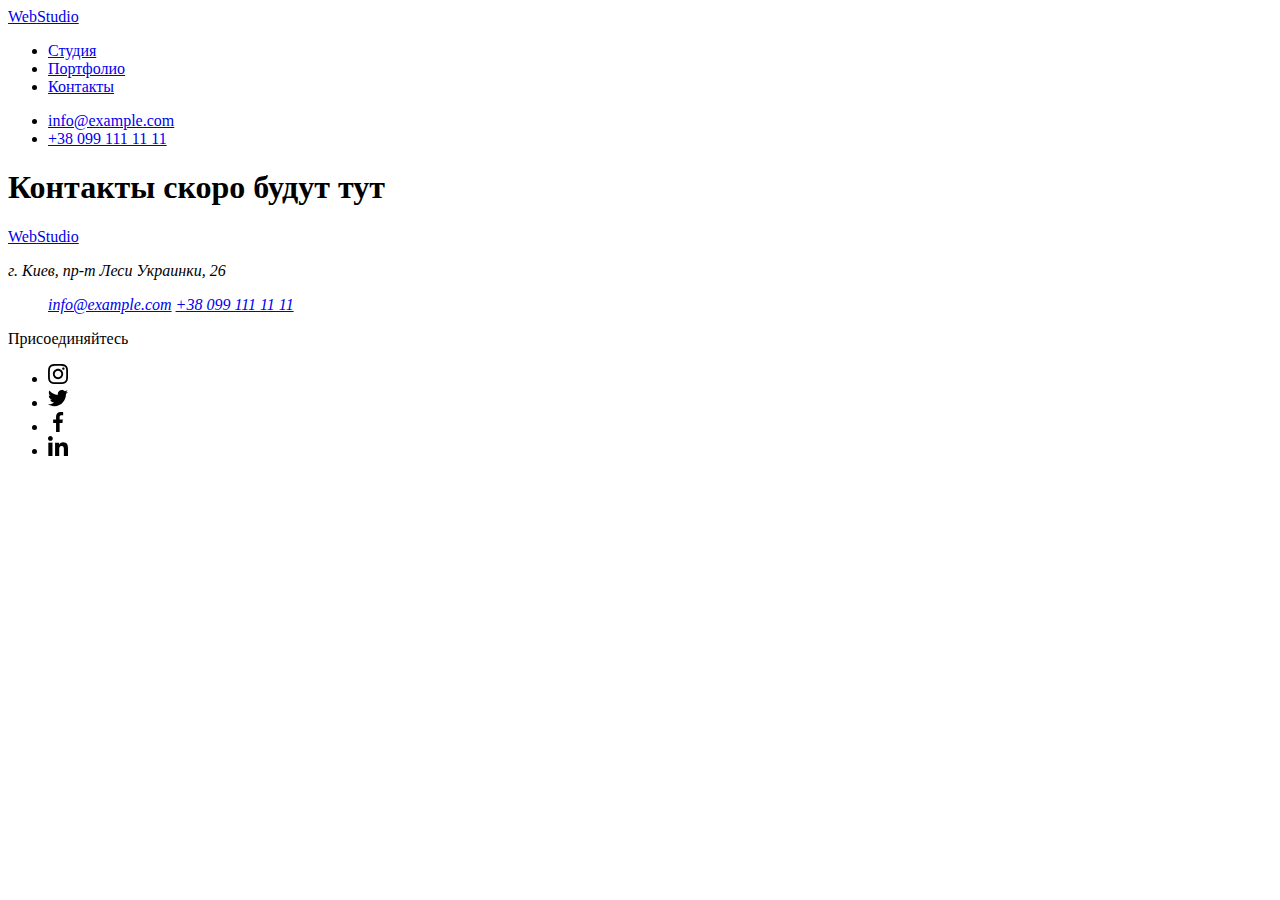
==== contacts.html @ 8c0cb366 "modal" ====
<!DOCTYPE html>
<html lang="ru">

<head>
    <meta charset="UTF-8">
    <title>WebStudio</title>
    <link rel="preconnect" href="https://fonts.googleapis.com">
    <link rel="preconnect" href="https://fonts.gstatic.com" crossorigin>
    <link
        href="https://fonts.googleapis.com/css2?family=Raleway:wght@700&family=Roboto:wght@400;500;700;900&display=swap"
        rel="stylesheet">
    <link rel="stylesheet" href="https://cdnjs.cloudflare.com/ajax/libs/modern-normalize/1.1.0/modern-normalize.min.css"
        integrity="sha512-wpPYUAdjBVSE4KJnH1VR1HeZfpl1ub8YT/NKx4PuQ5NmX2tKuGu6U/JRp5y+Y8XG2tV+wKQpNHVUX03MfMFn9Q=="
        crossorigin="anonymous" referrerpolicy="no-referrer" />
    <link rel="stylesheet" href="./css/styles.css">
</head>

<body>
    <header class="page-header">
        <nav class="nav container">
            <a class="logo" href="/"><span>Web</span>Studio</a>

            <ul class="site-nav">
                <li class="item"><a class="link hidden" href="./index.html">Студия</a></li>
                <li class="item"><a class="link hidden" href="./portfolio.html">Портфолио</a></li>
                <li class="item"><a class="link current" href="./contacts.html">Контакты</a></li>
            </ul>

            <ul class="auth-nav">
                <li class="item"><a class="link" href="mailto:info@example.com">info@example.com</a></li>
                <li class="item"><a class="link" href="tel:+380991111111">+38 099 111 11 11</a></li>
            </ul>
        </nav>
    </header>

    <main>
        <section class="section">
            <div class="container">
                <h1>Контакты скоро будут тут</h1>
            </div>
        </section>
    </main>

    <footer class="footer">
        <div class="container">
            <div class="footer-content">

                <div class="address-container">
                    <a class="logo" href="/"><span>Web</span>Studio</a>
                    <address class="footer-contacts">
                        <p>г. Киев, пр-т Леси Украинки, 26</p>
                        <ul>
                            <a class="link" href="mailto:info@example.com">info@example.com</a>
                            <a class="link" href="tel:+380991111111">+38 099 111 11 11</a>
                        </ul>
                    </address>
                </div>

                <div class="wellcome-container">
                    <p class="wellcome-title">
                        Присоединяйтесь
                    </p>
                    <ul class="social-list">
                        <li class="social-list-item">
                            <a class="social-link" href="">
                                <svg class="social-icon" width="20" height="20">
                                    <use href="./images/sprite.svg#instagram"></use>
                                </svg>
                            </a>
                        </li>
                        <li class="social-list-item">
                            <a class="social-link" href="">
                                <svg class="social-icon" width="20" height="20">
                                    <use href="./images/sprite.svg#twitter"></use>
                                </svg>
                            </a>
                        </li>
                        <li class="social-list-item">
                            <a class="social-link" href="">
                                <svg class="social-icon" width="20" height="20">
                                    <use href="./images/sprite.svg#facebook"></use>
                                </svg>
                            </a>
                        </li>
                        <li class="social-list-item">
                            <a class="social-link" href="">
                                <svg class="social-icon" width="20" height="20">
                                    <use href="./images/sprite.svg#linkedin"></use>
                                </svg>
                            </a>
                        </li>
                    </ul>
                </div>
            </div>
        </div>
    </footer>

    <script src="./js/modal.js"></script>
</body>

</html>
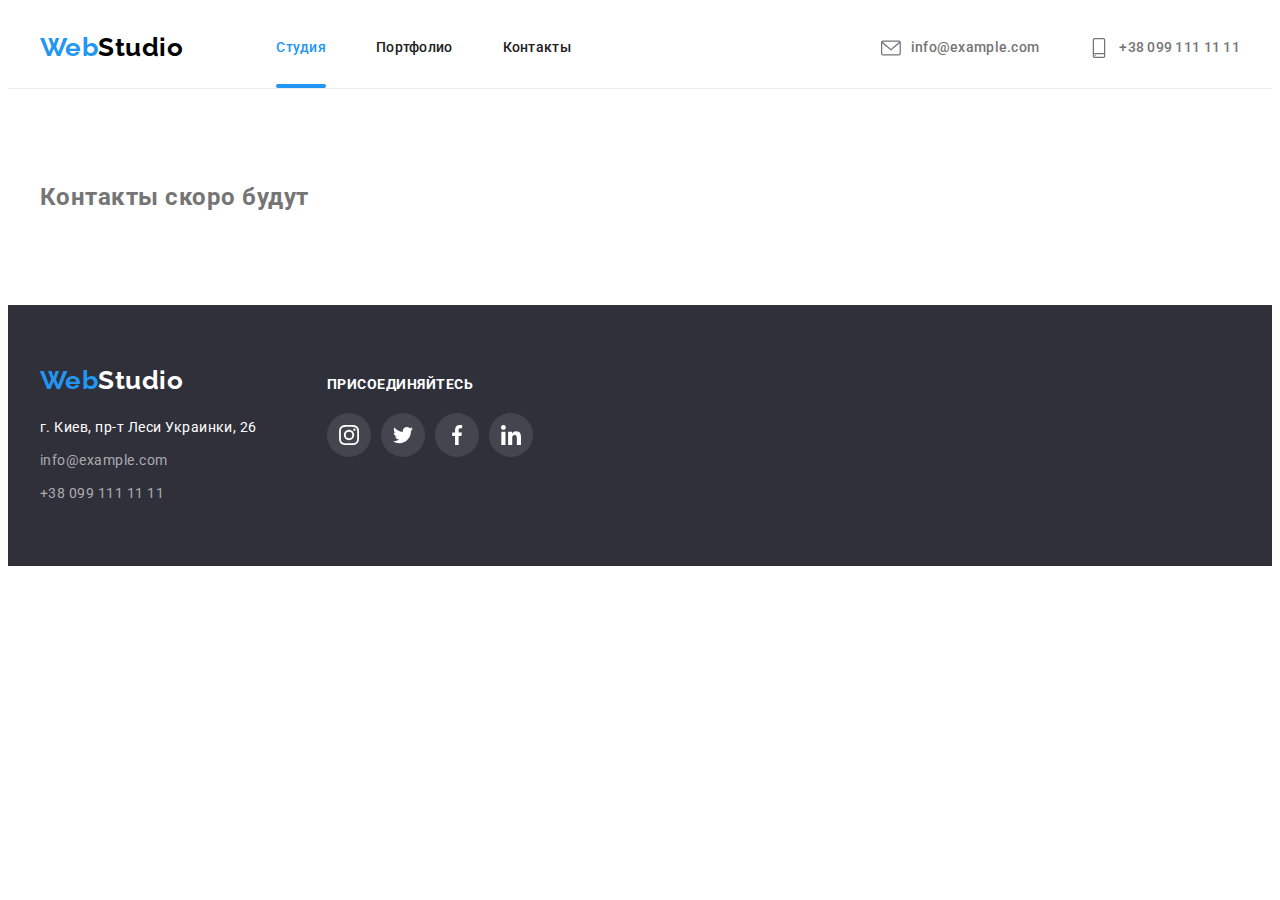
==== commit 2e6e6b64: "add modal" ====
--- a/contacts.html
+++ b/contacts.html
@@ -20,16 +20,37 @@
     <header class="page-header">
         <nav class="nav container">
             <a class="logo" href="/"><span>Web</span>Studio</a>
-
+    
             <ul class="site-nav">
-                <li class="item"><a class="link hidden" href="./index.html">Студия</a></li>
-                <li class="item"><a class="link hidden" href="./portfolio.html">Портфолио</a></li>
-                <li class="item"><a class="link current" href="./contacts.html">Контакты</a></li>
+                <li class="item">
+                    <a class="link current" href="./index.html">Студия</a>
+                </li>
+                <li class="item">
+                    <a class="link hidden" href="./portfolio.html">Портфолио</a>
+                </li>
+                <li class="item">
+                    <a class="link hidden" href="./contacts.html">Контакты</a>
+                </li>
             </ul>
-
+    
             <ul class="auth-nav">
-                <li class="item"><a class="link" href="mailto:info@example.com">info@example.com</a></li>
-                <li class="item"><a class="link" href="tel:+380991111111">+38 099 111 11 11</a></li>
+                <li class="item">
+                    <a class="link" href="mailto:info@example.com">
+                        <svg class="contact-icon" aria-label="envelope" width="20" height="20">
+                            <use href="./images/sprite.svg#envelope"></use>
+                        </svg>
+                        <p>info@example.com</p>
+                    </a>
+                </li>
+    
+                <li class="item">
+                    <a class="link" href="tel:+380991111111">
+                        <svg class="contact-icon" aria-label="envelope" width="20" height="20">
+                            <use href="./images/sprite.svg#smartphone"></use>
+                        </svg>
+                        <p>+38 099 111 11 11</p>
+                    </a>
+                </li>
             </ul>
         </nav>
     </header>
@@ -37,7 +58,7 @@
     <main>
         <section class="section">
             <div class="container">
-                <h1>Контакты скоро будут тут</h1>
+                <h2>Контакты скоро будут</h2>
             </div>
         </section>
     </main>
--- a/css/styles.css
+++ b/css/styles.css
@@ -0,0 +1,621 @@
+:root {
+  --primary-text-color: #757575; /* цвет абзацев #757575 */
+  --title-text-color: #212121; /* цвет заголовков #212121 */
+  --accent-color: #2196f3; /* цвет акцента #2196F3 */
+  --primary-white-color: #ffffff; /* цвет фона, текста на темном фоне #FFFFFF 100%*/
+  --logo-color: #000000;
+  --footer-contacts-color: rgb(255, 255, 255, 0.6); /* цвет текста на темном фоне #FFFFFF 60%*/
+  --third-bg-color: #f5f4fa;
+  --secondary-bg-color: #2f303a;
+  --icon-color: #afb1b8;
+  --card-set-gap: 30px;
+}
+
+body {
+  background-color: var(--primary-white-color);
+  color: var(--primary-text-color);
+  font-family: Roboto, sans-serif;
+  letter-spacing: 0.03em;
+}
+
+ul {
+  list-style: none;
+}
+
+a {
+  text-decoration: none;
+}
+
+p {
+  font-size: 14px;
+  line-height: 1.71;
+}
+
+button {
+  border: none;
+  /* border: 1px solid transparent;??????? */
+  border-radius: 4px;
+  padding: 0;
+}
+
+h1,
+h2,
+h3,
+ul,
+p {
+  padding: 0;
+  margin: 0;
+}
+
+/* header */
+.page-header {
+  border-bottom: 1px solid #ececec;
+}
+
+/* container */
+.container {
+  width: 1200px;
+  margin-left: auto;
+  margin-right: auto;
+  padding-left: 15px;
+  padding-right: 15px;
+}
+
+/* logo */
+.logo {
+  display: flex;
+  align-items: center;
+  color: var(--logo-color);
+  font-family: Raleway, sans-serif;
+  font-weight: 700;
+  font-size: 26px;
+  line-height: 1.2;
+}
+
+.logo span {
+  color: var(--accent-color);
+}
+
+/* nav */
+.nav {
+  display: flex;
+  height: 80px;
+}
+
+/* site nav & auth nav*/
+.site-nav,
+.auth-nav {
+  font-weight: 500;
+  font-size: 14px;
+  line-height: 1.14;
+  letter-spacing: 0.02em;
+}
+
+.site-nav {
+  display: flex;
+  margin-left: 93px;
+}
+
+.site-nav .item {
+  display: flex;
+}
+
+.site-nav .item + .item,
+.auth-nav .item + .item {
+  margin-left: 50px;
+}
+
+.site-nav .link {
+  display: block;
+  padding-top: 32px;
+  padding-bottom: 32px;
+
+  color: var(--title-text-color);
+  transition-property: color;
+  transition-duration: 250ms;
+  transition-timing-function: cubic-bezier(0.4, 0, 0.2, 1);
+}
+
+.site-nav .link::after {
+  display: block;
+  align-items: center;
+  content: '';
+  height: 4px;
+  border-radius: 2px;
+  margin-top: 28px;
+
+  background-color: var(--accent-color);
+}
+
+.site-nav .link.hidden::after {
+  opacity: 0;
+}
+
+.site-nav .link:hover,
+.site-nav .link:focus {
+  color: var(--accent-color);
+}
+
+.site-nav .link.current {
+  color: var(--accent-color);
+}
+
+/* auth nav */
+.auth-nav {
+  display: flex;
+  margin-left: auto;
+}
+
+.auth-nav .item {
+  display: flex;
+}
+
+.contact-icon {
+  margin-right: 10px;
+  fill: var(--primary-text-color);
+  transition-property: fill;
+  transition-duration: 250ms;
+  transition-timing-function: cubic-bezier(0.4, 0, 0.2, 1);
+}
+
+.auth-nav .link {
+  display: flex;
+  align-items: center;
+  color: var(--primary-text-color);
+  transition-property: color;
+  transition-duration: 250ms;
+  transition-timing-function: cubic-bezier(0.4, 0, 0.2, 1);
+}
+
+.auth-nav .link:hover,
+.auth-nav .link:focus {
+  color: var(--accent-color);
+}
+
+.auth-nav .link:hover .contact-icon,
+.auth-nav .link:focus .contact-icon {
+  fill: var(--accent-color);
+}
+
+/* hero */
+.hero {
+  padding-top: 200px;
+  padding-bottom: 200px;
+  text-align: center;
+  background-image: linear-gradient(to right, rgba(47, 48, 58, 0.4), rgba(47, 48, 58, 0.4)),
+    url('../images/hero.jpg');
+  background-color: #c4c4c4;
+  background-size: cover;
+  background-position: center; /* позиция для фонового изображения */
+}
+
+.hero-title {
+  width: 696px;
+  margin-bottom: 30px;
+  margin-right: auto;
+  margin-left: auto;
+  color: var(--primary-white-color);
+  font-size: 44px;
+  font-weight: 900;
+  line-height: 1.36;
+  letter-spacing: 0.06em;
+  text-transform: uppercase;
+}
+
+.hero-button {
+  min-width: 200px;
+  padding: 10px 32px 10px 32px;
+  text-align: center;
+
+  background-color: var(--accent-color);
+  color: var(--primary-white-color);
+  font-family: inherit;
+  font-weight: 700;
+  font-size: 16px;
+  line-height: 1.9;
+  letter-spacing: 0.06em;
+  box-shadow: 0px 4px 4px rgba(0, 0, 0, 0.15);
+  cursor: pointer;
+}
+
+.hero-button:hover,
+.hero-button:focus {
+  background-color: var(--accent-color);
+}
+
+/* section */
+.section {
+  padding-top: 94px;
+  padding-bottom: 94px;
+}
+
+.title {
+  color: var(--title-text-color);
+}
+
+.section-title {
+  font-size: 36px;
+  line-height: 1.17;
+  text-align: center;
+  margin-bottom: 50px;
+}
+
+/* advantages */
+.advantages.section {
+  padding-bottom: 0;
+}
+
+.advantages-list {
+  display: flex;
+}
+
+.advantages-list .item + .item {
+  margin-left: 30px;
+}
+
+.advantages .section-title {
+  display: none;
+}
+
+.advantages-title {
+  font-size: 14px;
+  line-height: 1.14;
+  text-transform: uppercase;
+  margin-bottom: 10px;
+}
+
+.advantages .thumb {
+  display: flex;
+  justify-content: center;
+  align-items: center;
+  width: 270px;
+  height: 120px;
+  margin-bottom: var(--card-set-gap);
+  background-color: var(--third-bg-color);
+  border-radius: 4px;
+}
+
+.advantage-icon {
+  --main-color: var(--title-text-color);
+  --accent-color: var(var(--accent-color));
+}
+
+/* features */
+.features-list {
+  display: flex;
+}
+
+.features-list .item + .item {
+  margin-left: var(--card-set-gap);
+}
+
+.feature-image {
+  display: block;
+}
+
+.features-list .item {
+  position: relative;
+}
+
+.feature-text-container {
+  position: absolute;
+  bottom: 0;
+
+  display: flex;
+  justify-content: center;
+  align-items: center;
+  width: 370px;
+  height: 70px;
+
+  background: rgba(47, 48, 58, 0.8);
+}
+
+.feature-text {
+  font-weight: 700;
+  line-height: 1.14;
+  text-transform: uppercase;
+
+  color: var(--primary-white-color);
+}
+
+/* team */
+.team {
+  background-color: var(--third-bg-color);
+}
+
+.team-list {
+  display: flex;
+}
+
+.team-list .item + .item {
+  margin-left: var(--card-set-gap);
+}
+
+.team-list .item {
+  text-align: center;
+  background-color: var(--primary-white-color);
+  box-shadow: 0px 1px 3px rgba(0, 0, 0, 0.12), 0px 1px 1px rgba(0, 0, 0, 0.14),
+    0px 2px 1px rgba(0, 0, 0, 0.2);
+  border-radius: 0px 0px 4px 4px;
+}
+
+.team-image {
+  display: block;
+}
+
+.team-title {
+  font-weight: 500;
+  font-size: 16px;
+  line-height: 1.19;
+  margin-bottom: 10px;
+}
+
+.team-text {
+  font-weight: 400;
+  font-size: 16px;
+  line-height: 1.19;
+  margin-bottom: 16px;
+}
+
+.team-content {
+  padding: 30px 32px 30px 32px;
+}
+
+.social-list {
+  display: flex;
+  justify-content: center;
+}
+
+.social-link {
+  display: flex;
+  justify-content: center;
+  align-items: center;
+  width: 44px;
+  height: 44px;
+  border-radius: 50%;
+  transition-property: background-color;
+  transition-duration: 250ms;
+  transition-timing-function: cubic-bezier(0.4, 0, 0.2, 1);
+}
+
+.social-icon {
+  fill: var(--icon-color);
+}
+
+.social-link:hover,
+.social-link:focus {
+  background-color: var(--accent-color);
+}
+
+.social-link:hover .social-icon,
+.social-link:focus .social-icon {
+  fill: var(--primary-white-color);
+}
+
+.social-list-item + .social-list-item {
+  margin-left: 10px;
+}
+
+/* clients */
+.clients-list {
+  display: flex;
+}
+
+.clients-list .item {
+  display: flex;
+  justify-content: center;
+  width: 170px;
+  height: 92px;
+}
+
+.clients-list .item + .item {
+  margin-left: var(--card-set-gap);
+}
+
+.clients-link {
+  display: flex;
+  justify-content: center;
+  align-items: center;
+  width: 170px;
+  border: 1px solid var(--icon-color);
+  border-radius: 4px;
+  transition-property: border-color;
+  transition-duration: 250ms;
+  transition-timing-function: cubic-bezier(0.4, 0, 0.2, 1);
+}
+
+.clients-link:hover,
+.clients-link:focus {
+  border-color: var(--accent-color);
+}
+
+.clients-link:hover .client-icon,
+.clients-link:focus .client-icon {
+  fill: var(--accent-color);
+}
+
+.client-icon {
+  fill: var(--icon-color);
+  transition-property: fill;
+  transition-duration: 250ms;
+  transition-timing-function: cubic-bezier(0.4, 0, 0.2, 1);
+}
+
+/* footer */
+.footer {
+  padding-top: 60px;
+  padding-bottom: 60px;
+  background-color: var(--secondary-bg-color);
+}
+
+.footer .logo {
+  display: inline-block;
+  margin-bottom: 20px;
+  color: var(--primary-white-color);
+}
+
+.footer p {
+  margin-bottom: 9px;
+  color: var(--primary-white-color);
+  font-style: normal;
+}
+
+.footer-content {
+  display: flex;
+}
+
+.footer-contacts .link {
+  display: block;
+  color: var(--footer-contacts-color);
+  font-style: normal;
+  font-size: 14px;
+  line-height: 1.71;
+}
+
+.footer-contacts .link:first-child {
+  margin-bottom: 9px;
+}
+
+.footer-contacts .link:hover,
+.footer-contacts .link:focus {
+  color: var(--accent-color);
+}
+
+.footer .social-link {
+  background-color: rgba(255, 255, 255, 0.1);
+}
+
+.footer .social-link:hover,
+.footer .social-link:focus {
+  background-color: var(--accent-color);
+}
+
+.footer .social-icon {
+  fill: var(--primary-white-color);
+}
+
+.wellcome-container .wellcome-title {
+  margin-bottom: 20px;
+  font-weight: 700;
+  line-height: 1.14;
+  text-transform: uppercase;
+}
+
+.wellcome-container {
+  margin-left: 70px;
+  padding-top: 12px;
+}
+
+/* portfolio */
+.portfolio-buttons {
+  display: flex;
+  margin-bottom: 50px;
+  justify-content: center;
+}
+
+.portfolio-button {
+  background-color: var(--third-bg-color);
+  color: var(--title-text-color);
+  font-family: inherit;
+  font-weight: 500;
+  font-size: 16px;
+  line-height: 1.63;
+  padding: 6px 22px 6px 22px;
+}
+
+.portfolio-buttons .item + .item {
+  margin-left: 8px;
+}
+
+.portfolio-cards {
+  display: flex;
+  flex-wrap: wrap;
+
+  margin-left: calc(-1 * var(--card-set-gap));
+  margin-top: calc(-1 * var(--card-set-gap));
+}
+
+.portfolio-cards .item {
+  margin-left: var(--card-set-gap);
+  margin-top: var(--card-set-gap);
+}
+
+.portfolio-cards .item:hover {
+  box-shadow: 0px 1px 1px rgba(0, 0, 0, 0.12), 0px 4px 4px rgba(0, 0, 0, 0.06),
+    1px 4px 6px rgba(0, 0, 0, 0.16);
+}
+
+.portfolio-image {
+  display: block;
+}
+
+.portfolio-content {
+  padding: 20px 24px 20px 24px;
+
+  border: 1px solid #eeeeee;
+}
+
+.portfolio-title {
+  font-size: 18px;
+  line-height: 2;
+  letter-spacing: 0.06em;
+  margin-bottom: 4px;
+}
+
+.portfolio-text {
+  color: var(--primary-text-color);
+  font-size: 16px;
+  line-height: 1.9;
+}
+
+.portfolio-button:hover,
+.portfolio-button:focus {
+  background-color: var(--accent-color);
+  color: var(--primary-white-color);
+  box-shadow: 0px 3px 1px rgba(0, 0, 0, 0.1), 0px 1px 2px rgba(0, 0, 0, 0.08),
+    0px 2px 2px rgba(0, 0, 0, 0.12);
+}
+
+/* modal */
+.backdrop {
+  position: fixed;
+  top: 0;
+  left: 0;
+  width: 100%;
+  height: 100%;
+  background-color: rgba(0, 0, 0, 0.2);
+  opacity: 1;
+}
+
+.backdrop.is-hidden {
+  opacity: 0;
+  pointer-events: none;
+}
+
+.modal {
+  position: absolute;
+  top: 50%;
+  left: 50%;
+  transform: translate(-50%, -50%);
+  width: 528px;
+  height: 581px;
+  background-color: var(--primary-white-color);
+}
+
+.close-button {
+  position: absolute;
+  top: 0;
+  right: 0;
+  display: flex;
+  justify-content: center;
+  align-items: center;
+  width: 30px;
+  height: 30px;
+  margin-top: 8px;
+  margin-right: 8px;
+
+  background-color: var(--primary-white-color);
+  border-radius: 50%;
+  border: 1px solid rgba(0, 0, 0, 0.1);
+  cursor: pointer;
+}
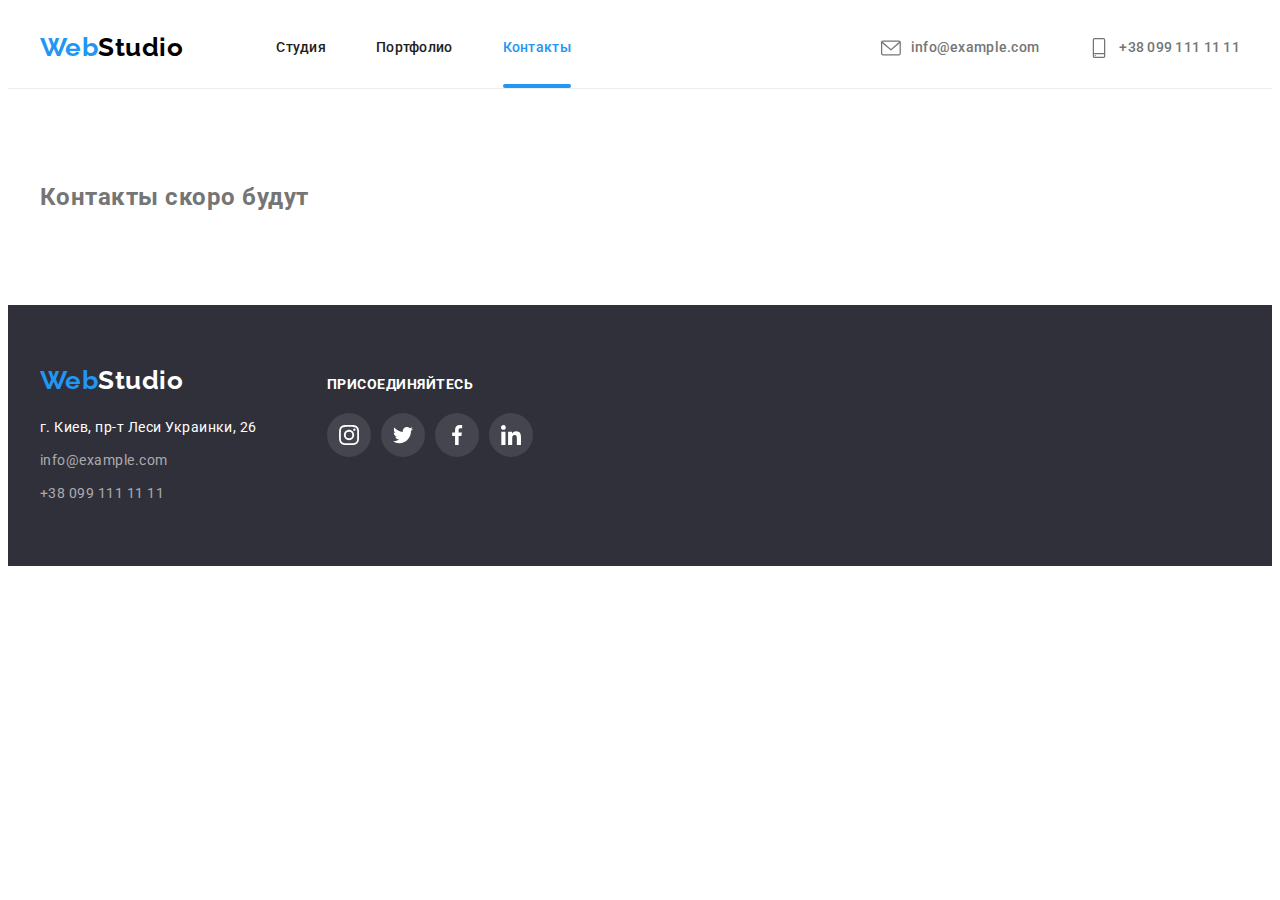
==== commit 994af007: "portfolio-thumb" ====
--- a/contacts.html
+++ b/contacts.html
@@ -23,13 +23,13 @@
     
             <ul class="site-nav">
                 <li class="item">
-                    <a class="link current" href="./index.html">Студия</a>
+                    <a class="link hidden" href="./index.html">Студия</a>
                 </li>
                 <li class="item">
                     <a class="link hidden" href="./portfolio.html">Портфолио</a>
                 </li>
                 <li class="item">
-                    <a class="link hidden" href="./contacts.html">Контакты</a>
+                    <a class="link current" href="./contacts.html">Контакты</a>
                 </li>
             </ul>
     
--- a/css/styles.css
+++ b/css/styles.css
@@ -514,13 +514,18 @@
 }
 
 .portfolio-button {
+  padding: 6px 22px 6px 22px;
   background-color: var(--third-bg-color);
   color: var(--title-text-color);
   font-family: inherit;
   font-weight: 500;
   font-size: 16px;
   line-height: 1.63;
-  padding: 6px 22px 6px 22px;
+
+  transition-property: background-color, color;
+  transition-duration: 250ms;
+  transition-timing-function: cubic-bezier(0.4, 0, 0.2, 1);
+  cursor: pointer;
 }
 
 .portfolio-buttons .item + .item {
@@ -543,6 +548,53 @@
 .portfolio-cards .item:hover {
   box-shadow: 0px 1px 1px rgba(0, 0, 0, 0.12), 0px 4px 4px rgba(0, 0, 0, 0.06),
     1px 4px 6px rgba(0, 0, 0, 0.16);
+}
+
+.portfolio-thumb {
+  position: relative;
+}
+
+.portfolio-thumb::before {
+  position: absolute;
+  top: 0;
+  left: 0;
+  content: '';
+  width: 100%;
+  height: 100%;
+
+  background-color: rgba(33, 150, 243, 0.9);
+  transition-property: opacity;
+  transition-duration: 250ms;
+  transition-timing-function: cubic-bezier(0.4, 0, 0.2, 1);
+
+  opacity: 0;
+}
+
+.portfolio-thumb:hover::before {
+  opacity: 1;
+}
+
+.portfolio-cards .item:hover .portfolio-thumb::before,
+.portfolio-cards .item:hover .portfolio-thumb .text {
+  opacity: 1;
+}
+
+.portfolio-thumb .text {
+  position: absolute;
+  top: 0;
+  left: 0;
+  width: 100%;
+  height: 100%;
+  padding: 63px 24px 63px 24px;
+  font-size: 18px;
+  line-height: 1.56;
+
+  color: var(--primary-white-color);
+  transition-property: opacity;
+  transition-duration: 250ms;
+  transition-timing-function: cubic-bezier(0.4, 0, 0.2, 1);
+
+  opacity: 0;
 }
 
 .portfolio-image {
@@ -599,6 +651,10 @@
   transform: translate(-50%, -50%);
   width: 528px;
   height: 581px;
+
+  box-shadow: 0px 1px 3px rgba(0, 0, 0, 0.12), 0px 1px 1px rgba(0, 0, 0, 0.14),
+    0px 2px 1px rgba(0, 0, 0, 0.2);
+  border-radius: 4px;
   background-color: var(--primary-white-color);
 }
 
